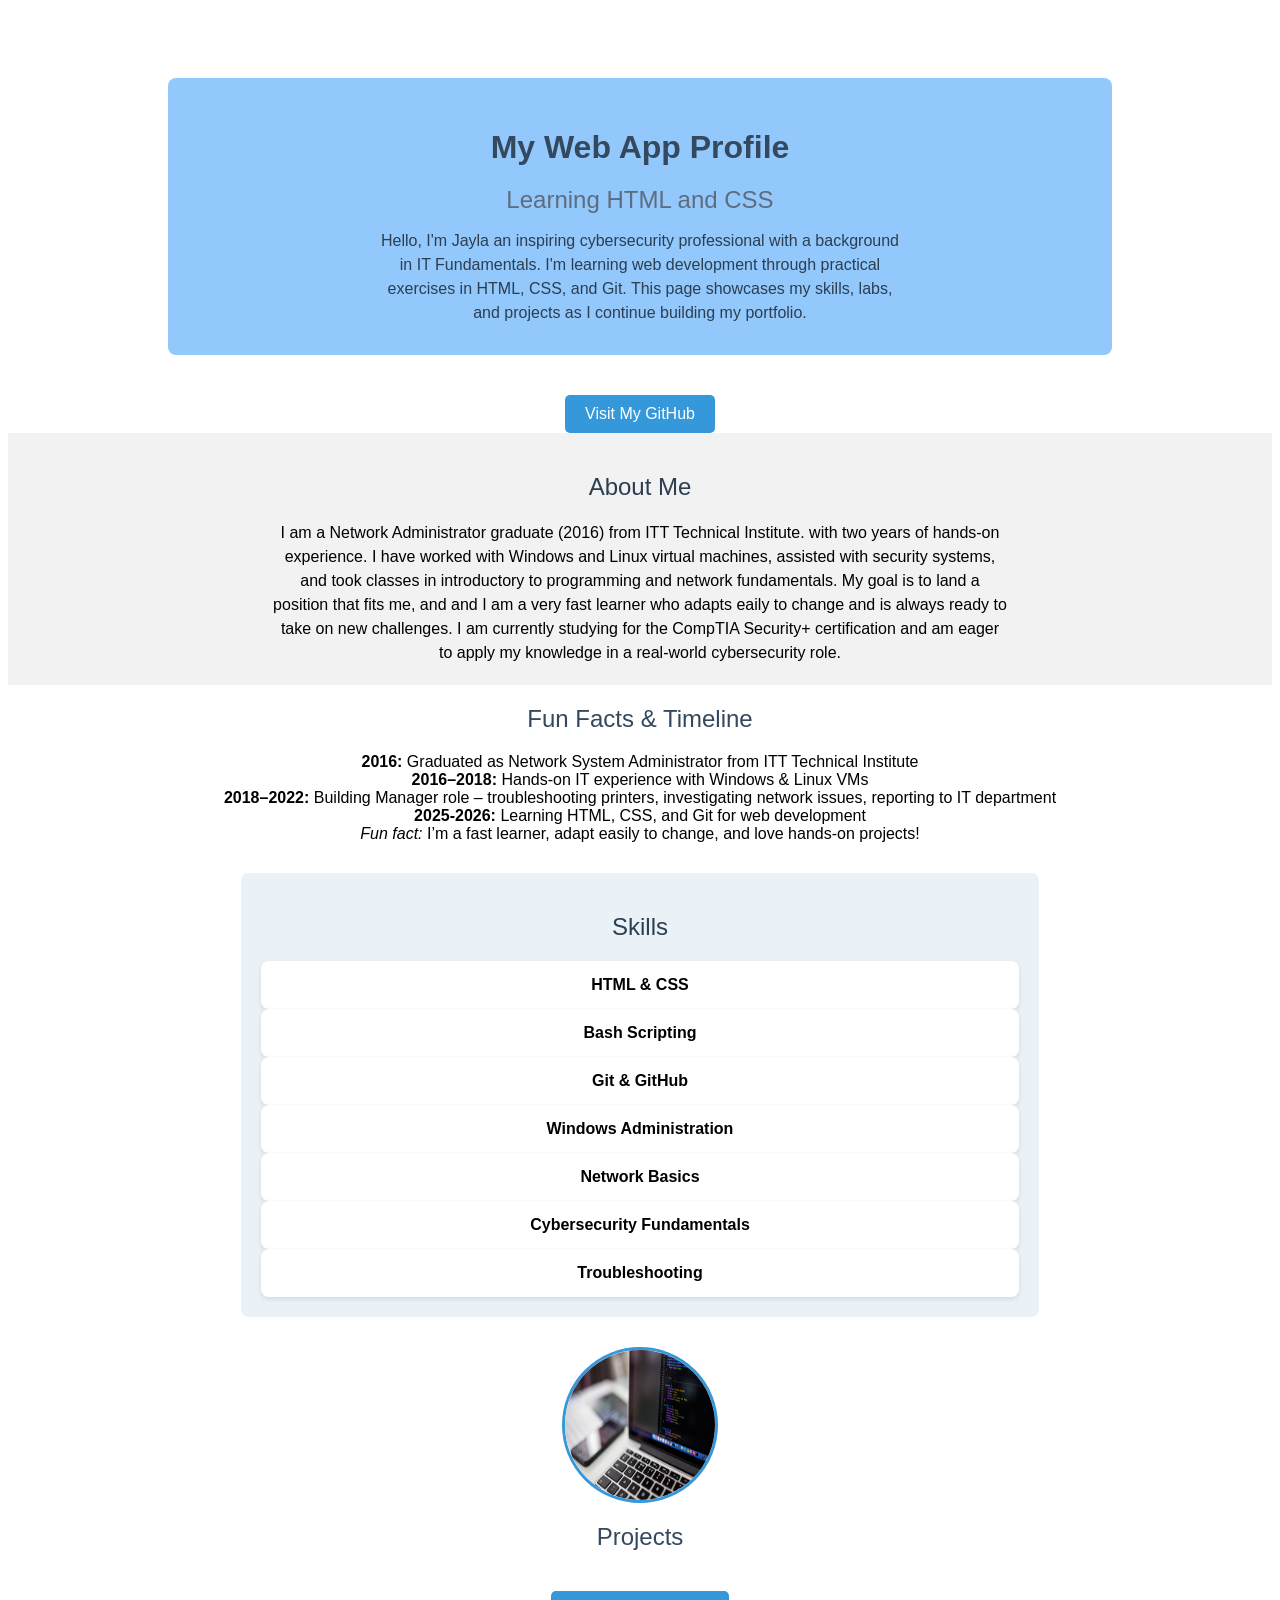
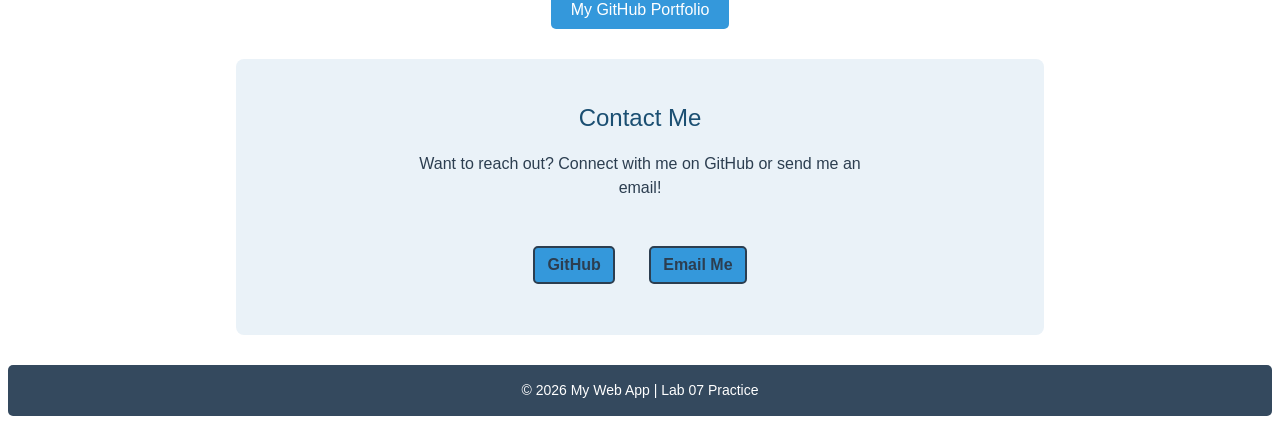
==== index.html @ 16bc6fe0 "Initial commit for Portfolio" ====
<!DOCTYPE html>
<html>
<head>
    <title>Profile Page</title>
    <link rel="stylesheet" href="style.css">
</head>
<body>

<div class="header-section">
    <h1>My Web App Profile</h1>
    <h2>Learning HTML and CSS</h2>
    <p>Hello, I'm Jayla an inspiring cybersecurity professional with a background in IT Fundamentals.
        I'm learning web development through practical exercises in HTML, CSS, and Git.
        This page showcases my skills, labs, and projects as I continue building my portfolio.</p>
    
</div>

    <a href="https://github.com" class="button">Visit My GitHub</a>

    <div class="about">
        <h2>About Me</h2>
        <p>
            I am a Network Administrator graduate (2016) from ITT Technical Institute. with two years of hands-on experience.
            I have worked with Windows and Linux virtual machines, assisted with security systems, and took classes
            in introductory to programming and network fundamentals. My goal is to land a position that fits me, and
            and I am a very fast learner who adapts eaily to change and is always ready to take on new challenges. I am
            currently studying for the CompTIA Security+ certification and am eager to apply my knowledge in a real-world
             cybersecurity role.
        </p>
    </div>

   <div class="fun-fact">
  <h2>Fun Facts & Timeline</h2>
  <ul>
    <li><strong>2016:</strong> Graduated as Network System Administrator from ITT Technical Institute</li>
    <li><strong>2016–2018:</strong> Hands-on IT experience with Windows & Linux VMs</li>
    <li><strong>2018–2022:</strong> Building Manager role – troubleshooting printers, investigating network issues, reporting to IT department</li>
    <li><strong>2025-2026:</strong> Learning HTML, CSS, and Git for web development</li>
    <li><em>Fun fact:</em> I’m a fast learner, adapt easily to change, and love hands-on projects!</li>
  </ul>
</div>

    <div class="skills">
        <h2>Skills</h2>
        <div class="skills-cards"></div>
            <div class="skill-card">HTML & CSS</div>
            <div class="skill-card">Bash Scripting</div>
            <div class="skill-card">Git & GitHub</div>
            <div class="skill-card">Windows Administration</div>
            <div class="skill-card">Network Basics</div>
            <div class="skill-card">Cybersecurity Fundamentals</div>
            <div class="skill-card">Troubleshooting</div>
    </div>

    <div class="profile-image">
        <img src="technology.jpg" alt="Profile Picture">
    </div>


    <div class="projects">
        <div class="project"></div>

        <h2>Projects</h2>
        <ul>
            <li><a href="https://github.com/WockTechJM" target="_blank" class="button">My GitHub Portfolio</a></li>
        </ul>
    </div>
    </section>

    <div class="contact-section">
        <h2>Contact Me</h2>
        <p>Want to reach out? Connect with me on GitHub or send me an email!</p>
        <ul>
            <li><a href="https://github.com/WockTechJM" target="_blank" class="button">GitHub</a></li>
            <li><a href="mailto:jmcgruder8@gmail.com" class="button">Email Me</a></li>
        </ul>
    </div>

<footer class="footer-section">
    <p>&copy; 2026 My Web App | Lab 07 Practice</p>
</footer>

</body>
</html>
---- style.css ----
body {
    font-family: Arial, sans-serif;
    background-color: #f9f9f9
    color: #333;
    text-align: center;
    padding-top: 50px;
}

.header-section {
    background-color: #93c8fc;
    padding: 30px;
    text-align: center;
    border-radius: 8px;
    width: 70%;
    margin: 20px auto;
}

.header-section h1 {
    color: #34495e;
    margin-bottom: 10px;
}

.header-section h2 {
    color: #5d6d7e;
    margin-bottom: 15px;
}

.header-section p {
    font-size: 16px;
    color: #2c3e50;
}

h1 {
    color: #2c3e50;
}
h2 {
    color: #34495e;
    font-weight: normal;
}

p {
    width: 60%;
    margin: 0 auto;
    line-height: 1.5;
   
}

.button {
    display: inline-block;
    background-color: #3498db;
    color: white;
    padding: 10px 20px;
    margin-top: 20px;
    text-decoration: none;
    border-radius: 5px; 

}
.button:hover {
    background-color: #2980b9;
    color: white;
}

ul {
    list-style-type: square; /* circle, disc, square, none */

}

ul {
    padding-left: 0;
    text-align: center
}

.about {
    background-color: #f2f2f2;
    padding: 20px;
    text-align: center;
}

.about h2 {
    color: #2c3e50;
}   

.about p {
    font-size: 16px;
}

.profile-image img {
    width: 150px;
    height: 150px;
    border-radius: 50%;
    display: block;
    margin: 20px auto;
    border: 3px solid #3498db;
}

.button { 
    display: inline-block;
    background-color: #3498db;
    color: white;
    padding: 10px 20px;
    margin-top: 20px;
    text-decoration: none;
    border-radius: 5px; 
}

.button:hover {
    background-color: #2980b9;
    color: white;
}
.skills {background-color: #eaf2f8;
    padding: 20px;
    width: 60%;
    margin: 30px auto;
    border-radius: 8px;
    text-align: center;
}
.skills h2 {
    color: #2c3e50;
}

.skills-cards {
  display: flex;
  flex-wrap: wrap;         /* allows multiple rows if needed */
  justify-content: center; /* center the cards horizontally */
  gap: 15px;               /* space between cards */
  margin-top: 15px;
}

.skill-card {
  background-color: #ffffff;
  padding: 15px 20px;
  border-radius: 8px;
  box-shadow: 0 2px 5px rgba(0,0,0,0.1);
  font-weight: bold;
  min-width: 130px;
  text-align: center;
  transition: transform 0.3s, background-color 0.3s;
}

.skill-card:hover {
  background-color: #3498db; /* light blue hover */
  color: white;
  transform: translateY(-5px);
}

.contact-section {
  background-color: #eaf2f8;
  padding: 25px;
  width: 60%;
  margin: 30px auto;
  border-radius: 8px;
  text-align: center;
}

.contact-section h2 { color: #1b4f72; }

.contact-section p { color: #2c3e50; margin-bottom: 15px; }

.contact-section ul { list-style-type: none; padding-left: 0; }

.contact-section li { display: inline-block; margin: 10px 15px; }

.contact-section a.button {
  text-decoration: none;
  color: #2c3e50;
  font-weight: bold;
  padding: 8px 12px;
  border: 2px solid #2c3e50;
  border-radius: 5px;
  transition: 0.3s;
}

.contact-section a.button:hover {
  background-color: #2c3e50;
  color: white;
}

.footer-section {
    background-color: #34495e;
    color: white;
    text-align: center;
    padding: 15px 0;
    border-radius: 5px;
    margin: 20px auto;
    font-size: 14px;
}
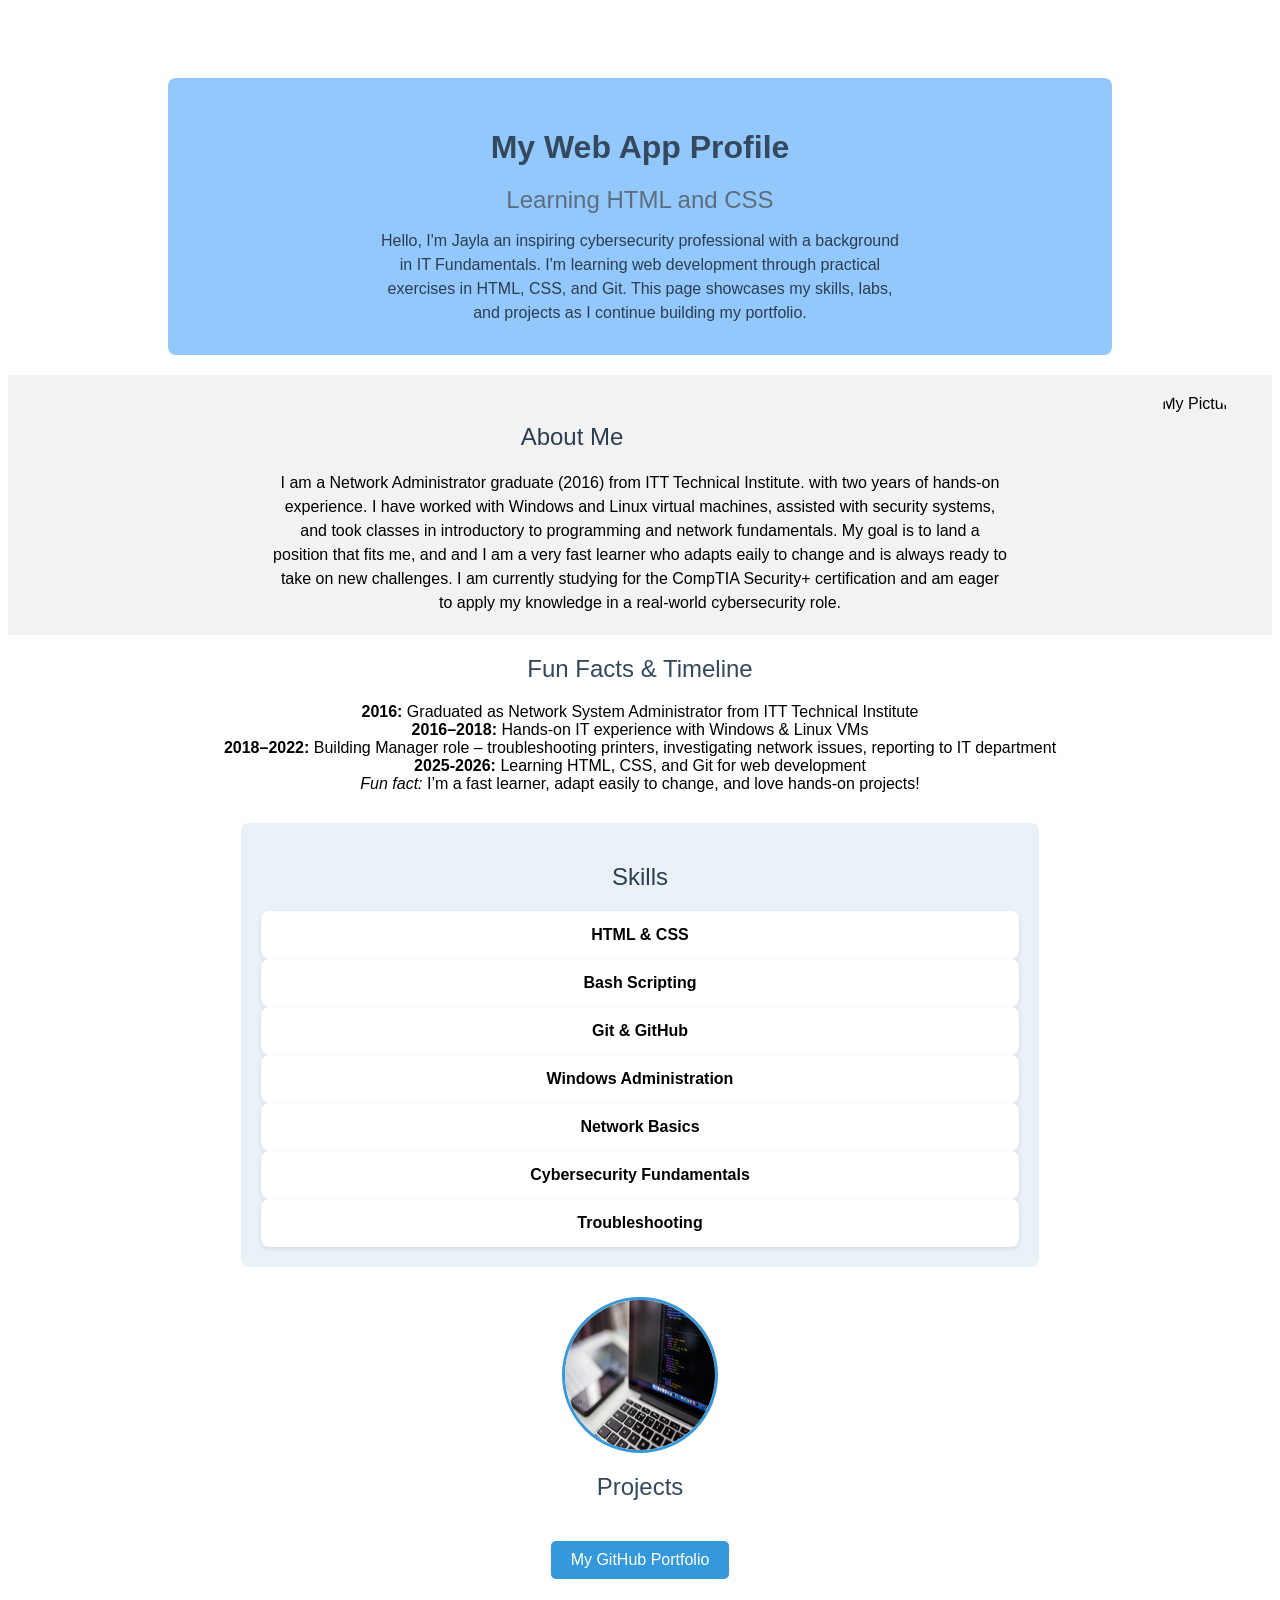
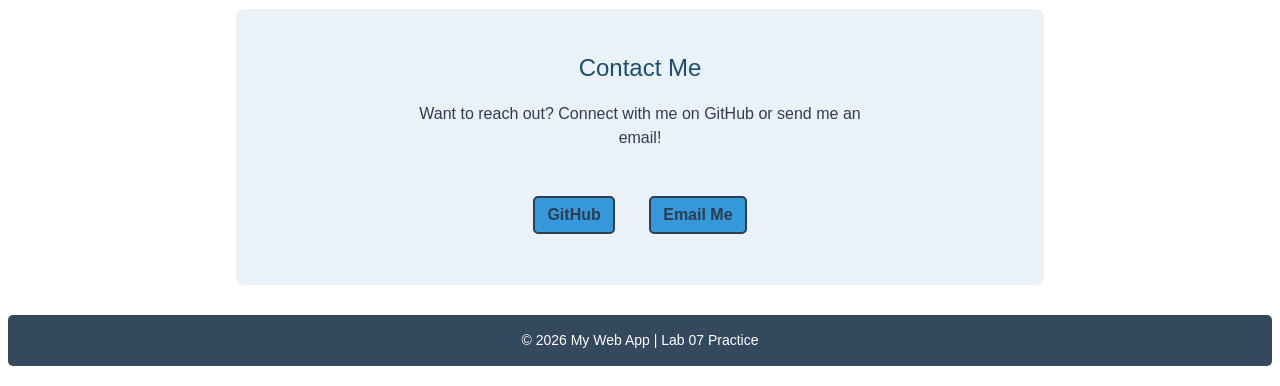
==== commit a7550e10: "Add profile picture" ====
--- a/index.html
+++ b/index.html
@@ -15,10 +15,10 @@
     
 </div>
 
-    <a href="https://github.com" class="button">Visit My GitHub</a>
-
     <div class="about">
-        <h2>About Me</h2>
+        <img src="images/me.PNG" alt="My Picture" id="profilePic">
+    <h2>About Me</h2>
+    
         <p>
             I am a Network Administrator graduate (2016) from ITT Technical Institute. with two years of hands-on experience.
             I have worked with Windows and Linux virtual machines, assisted with security systems, and took classes
--- a/style.css
+++ b/style.css
@@ -77,6 +77,8 @@
 }
 
 .about h2 {
+    margin-left: 0;
+    padding-top: 0.5rem;
     color: #2c3e50;
 }   
 
@@ -84,6 +86,14 @@
     font-size: 16px;
 }
 
+#profilePic {
+    width: 120px;
+    height: 120px;
+    border-radius: 50%;
+    float: right;
+    margin-left: 1rem;
+   object-fit: cover;
+}
 .profile-image img {
     width: 150px;
     height: 150px;
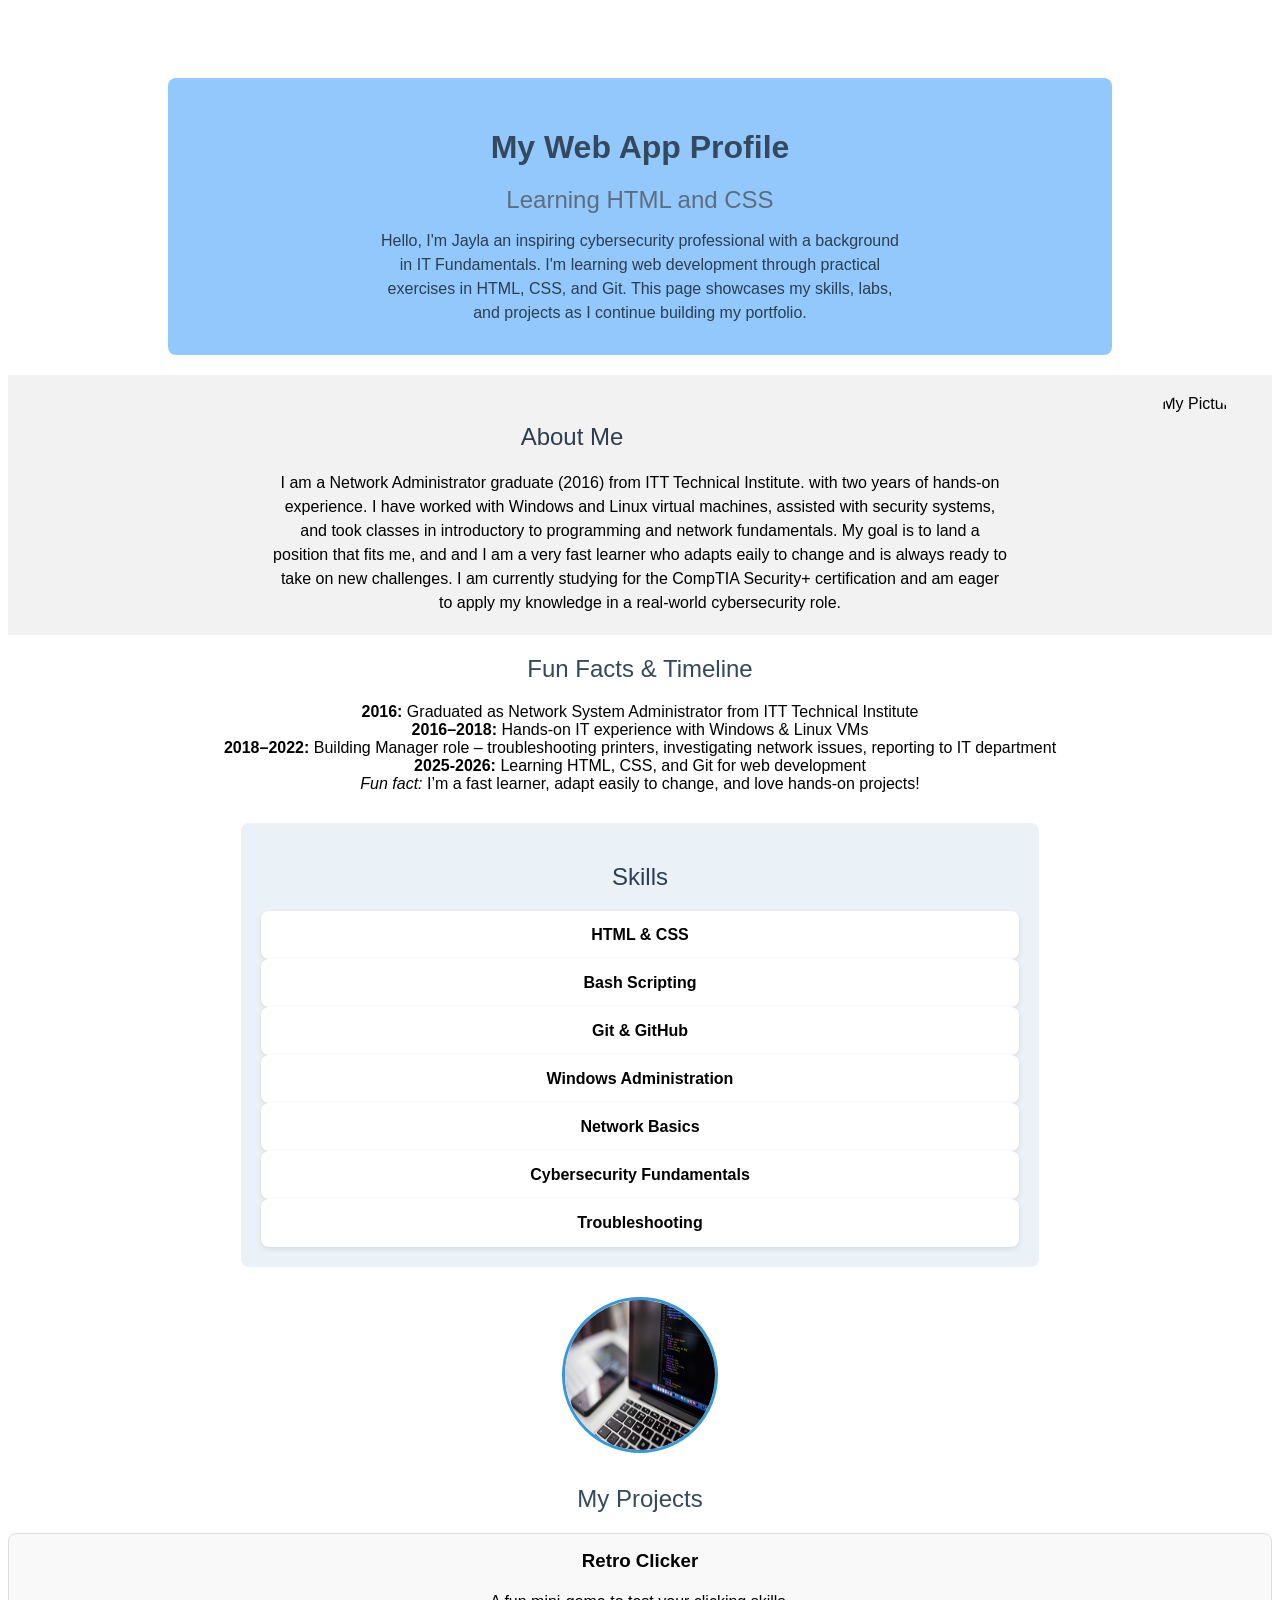
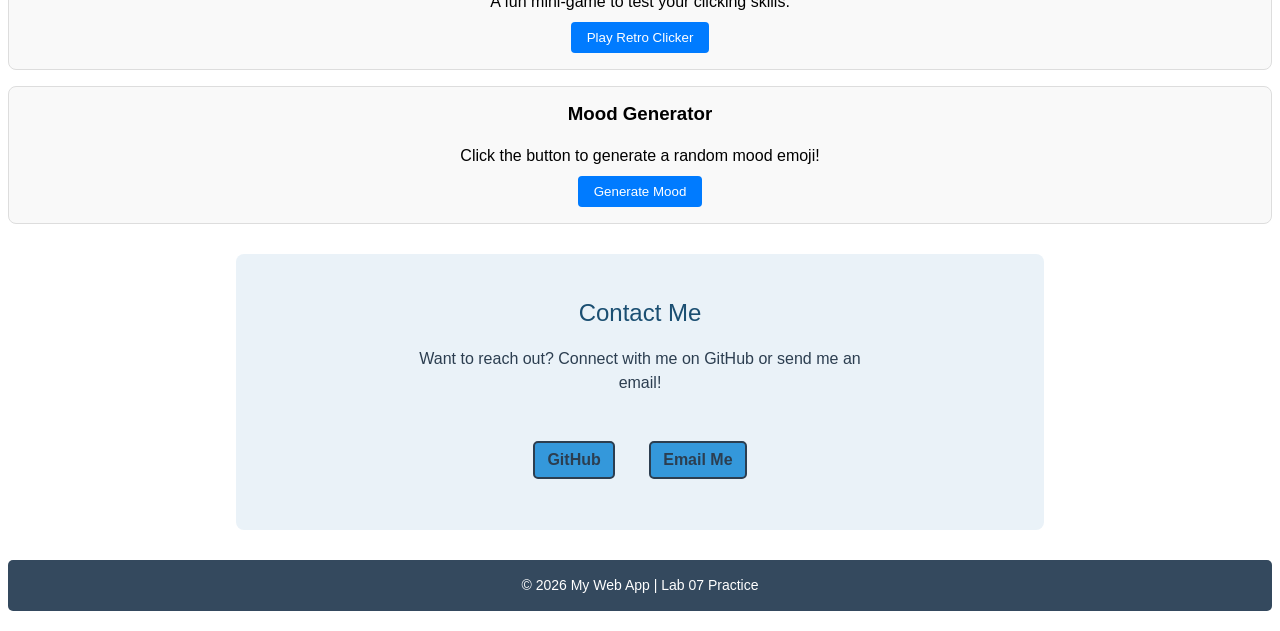
==== commit d1f89a74: "Ad Retro clicker project and update button links" ====
--- a/index.html
+++ b/index.html
@@ -56,15 +56,28 @@
         <img src="technology.jpg" alt="Profile Picture">
     </div>
 
+<!-- Projects Section -->
+<div class="projects">
+  <h2>My Projects</h2>
 
-    <div class="projects">
-        <div class="project"></div>
+  <!-- Retro Clicker Project -->
+  <div class="project-card">
+    <h3>Retro Clicker</h3>
+    <p>A fun mini-game to test your clicking skills.</p>
+    <a href="Retro-Clicker/index.html" target="_blank">
+      <button>Play Retro Clicker</button>
+    </a>
+  </div>
 
-        <h2>Projects</h2>
-        <ul>
-            <li><a href="https://github.com/WockTechJM" target="_blank" class="button">My GitHub Portfolio</a></li>
-        </ul>
-    </div>
+  <!-- Mood Generator Project -->
+  <div class="project-card">
+    <h3>Mood Generator</h3>
+    <p>Click the button to generate a random mood emoji!</p>
+    <button id="moodBtn">Generate Mood</button>
+    <p id="moodDisplay"></p>
+  </div>
+</div>
+    
     </section>
 
     <div class="contact-section">
@@ -79,6 +92,6 @@
 <footer class="footer-section">
     <p>&copy; 2026 My Web App | Lab 07 Practice</p>
 </footer>
-
+<script src="script.js"></script>
 </body>
 </html>
--- a/style.css
+++ b/style.css
@@ -153,6 +153,37 @@
   transform: translateY(-5px);
 }
 
+/* Projects Section */
+.projects {
+  margin-top: 2rem;
+}
+
+.project-card {
+  border: 1px solid #ddd;
+  padding: 1rem;
+  margin-bottom: 1rem;
+  border-radius: 8px;
+  background-color: #f9f9f9;
+}
+
+.project-card h3 {
+  margin-top: 0;
+}
+
+button {
+  padding: 0.5rem 1rem;
+  cursor: pointer;
+  background-color: #007bff;
+  color: white;
+  border: none;
+  border-radius: 4px;
+  margin-top: 0.5rem;
+}
+
+button:hover {
+  background-color: #0056b3;
+}
+
 .contact-section {
   background-color: #eaf2f8;
   padding: 25px;
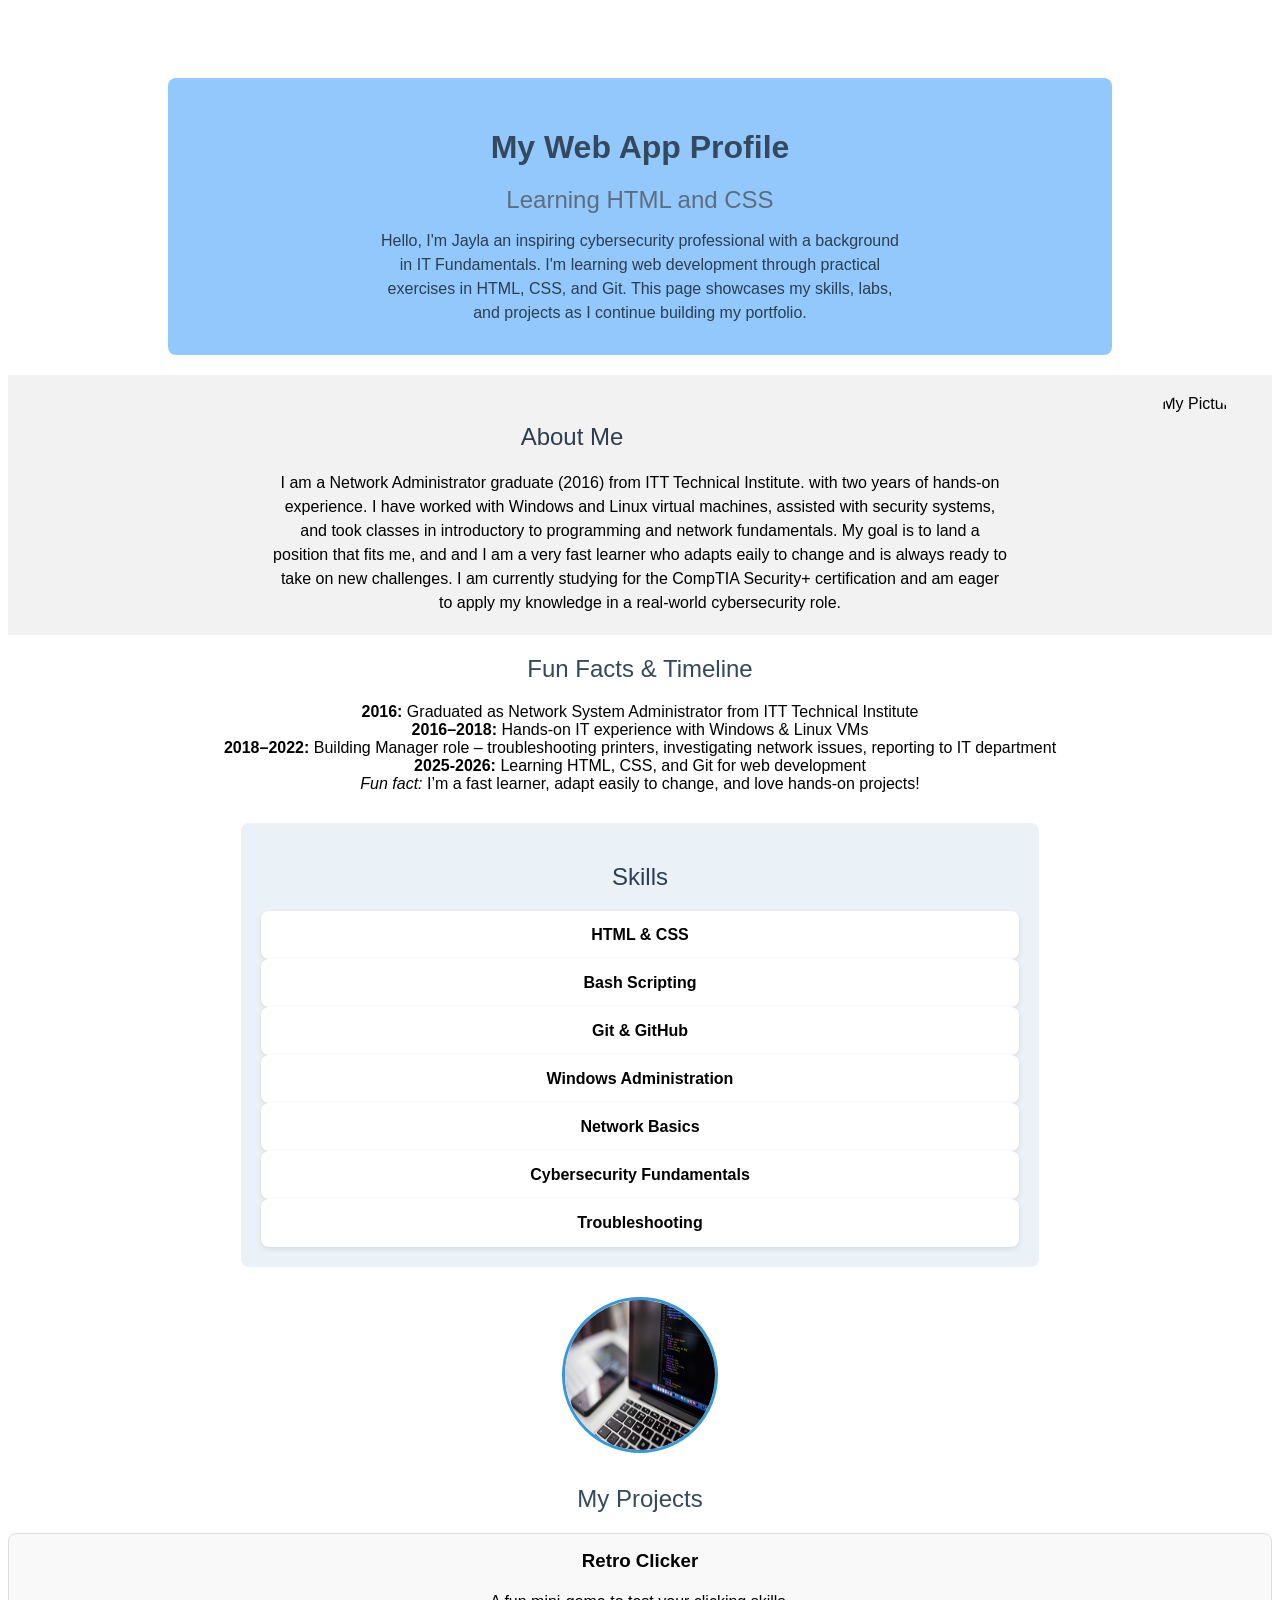
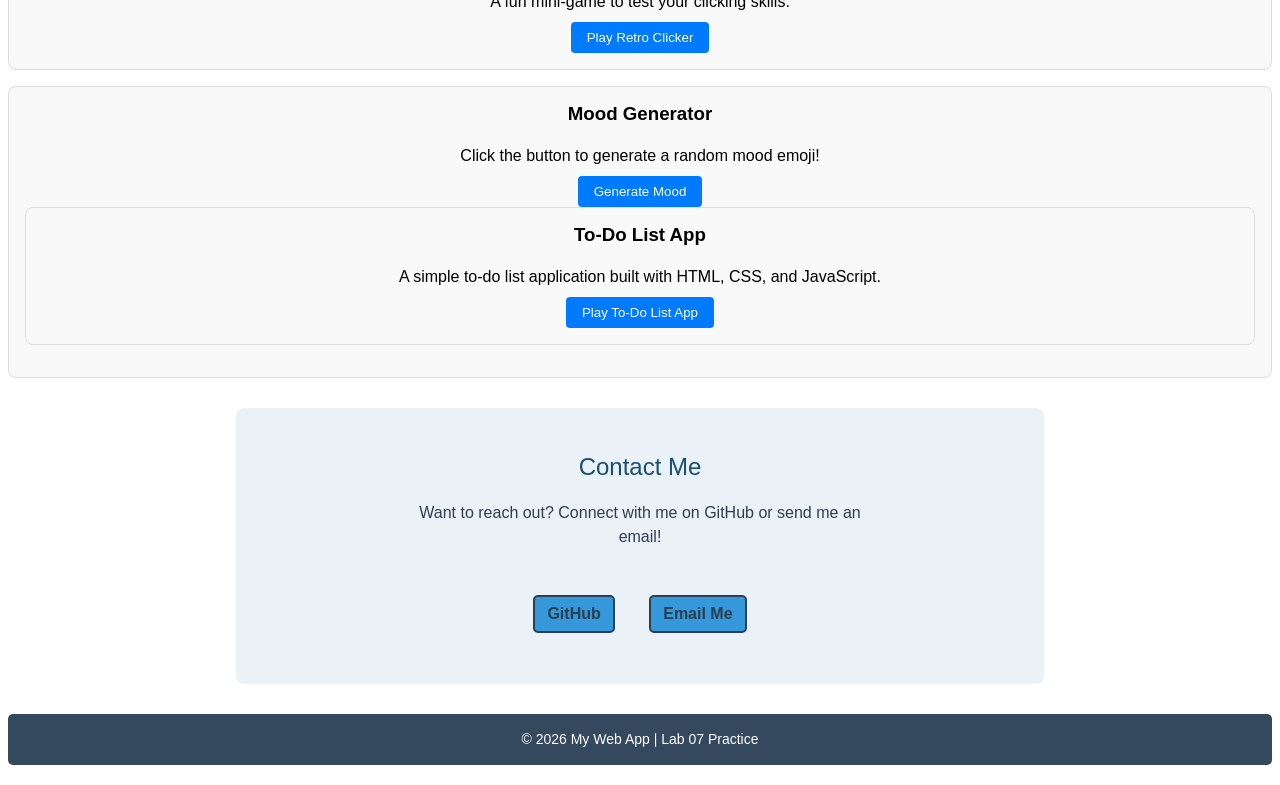
==== commit 495cf3c8: "update index.html" ====
--- a/index.html
+++ b/index.html
@@ -75,6 +75,13 @@
     <p>Click the button to generate a random mood emoji!</p>
     <button id="moodBtn">Generate Mood</button>
     <p id="moodDisplay"></p>
+
+    <div class="project-card">
+    <h3>To-Do List App</h3>
+    <p>A simple to-do list application built with HTML, CSS, and JavaScript.</p>
+    <a href="Todo-App/index.html" target="_blank">
+        <button>Play To-Do List App</button>
+    </a>
   </div>
 </div>
     
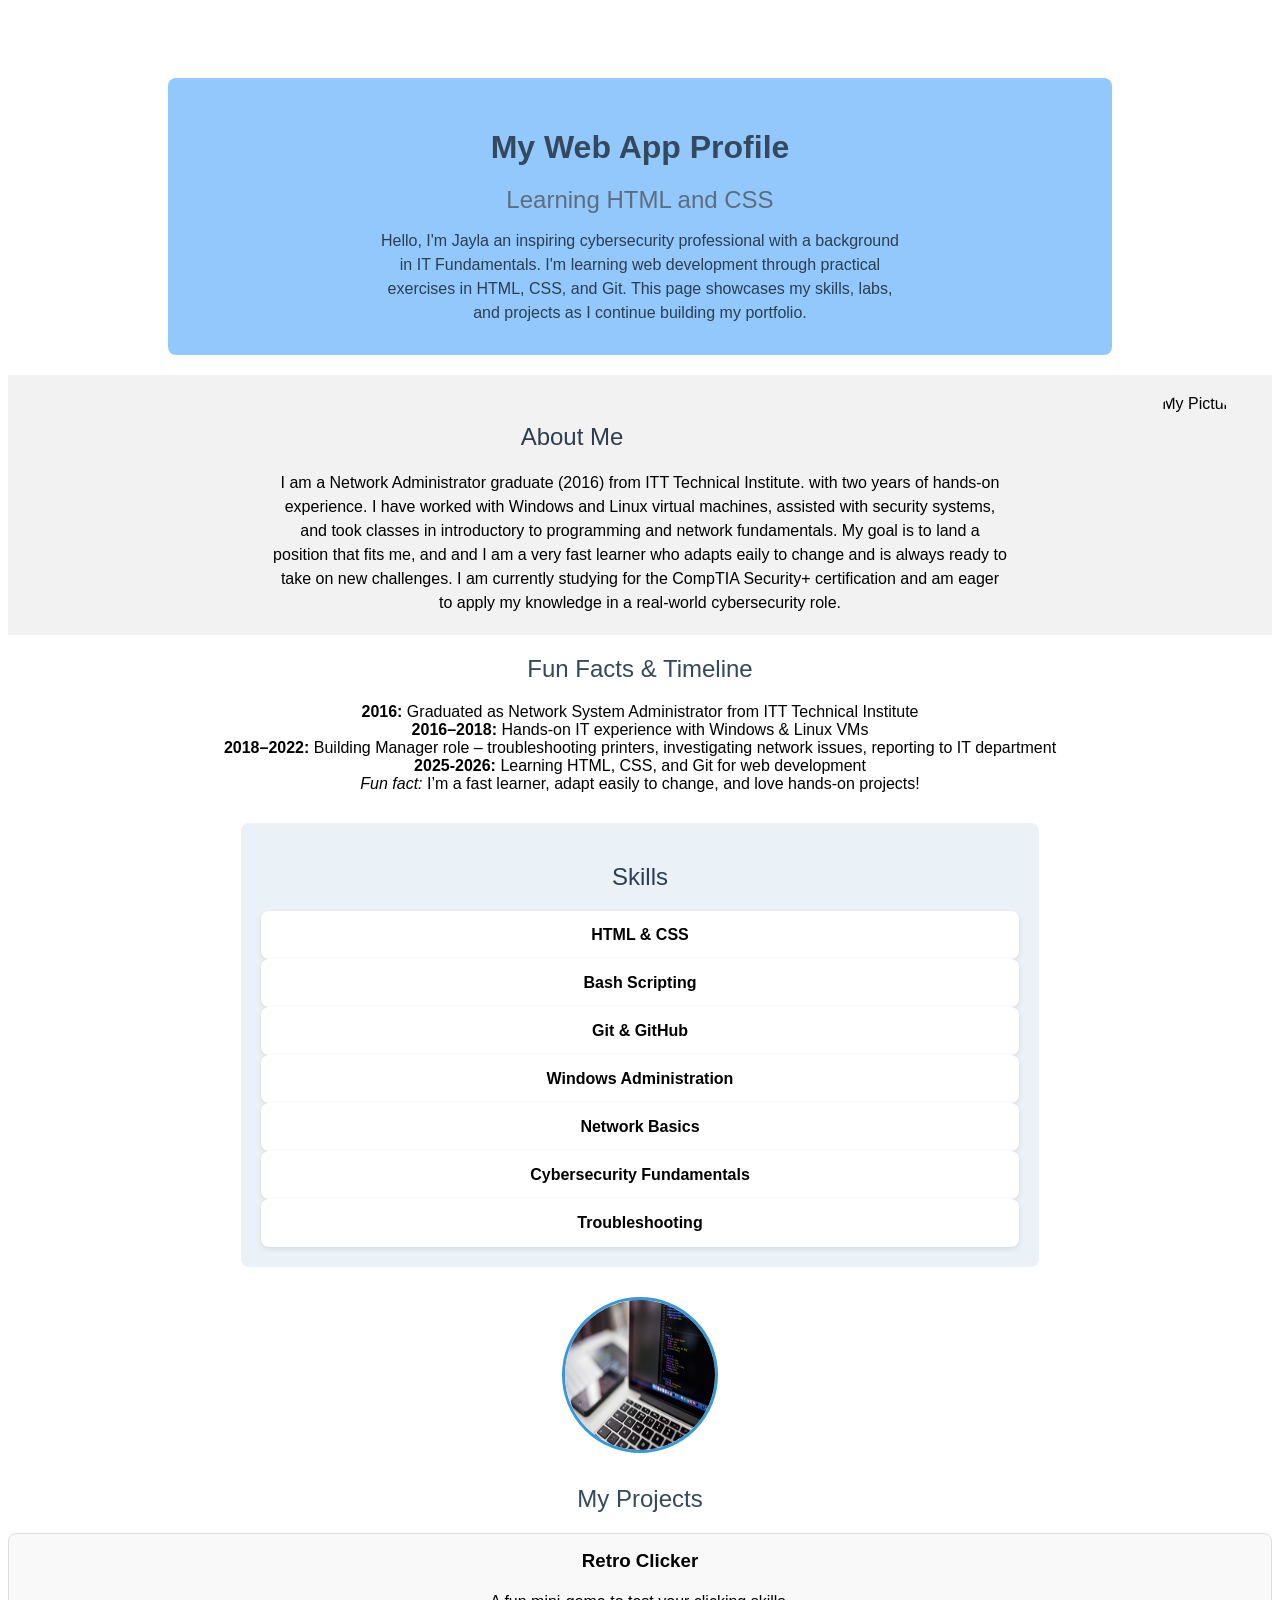
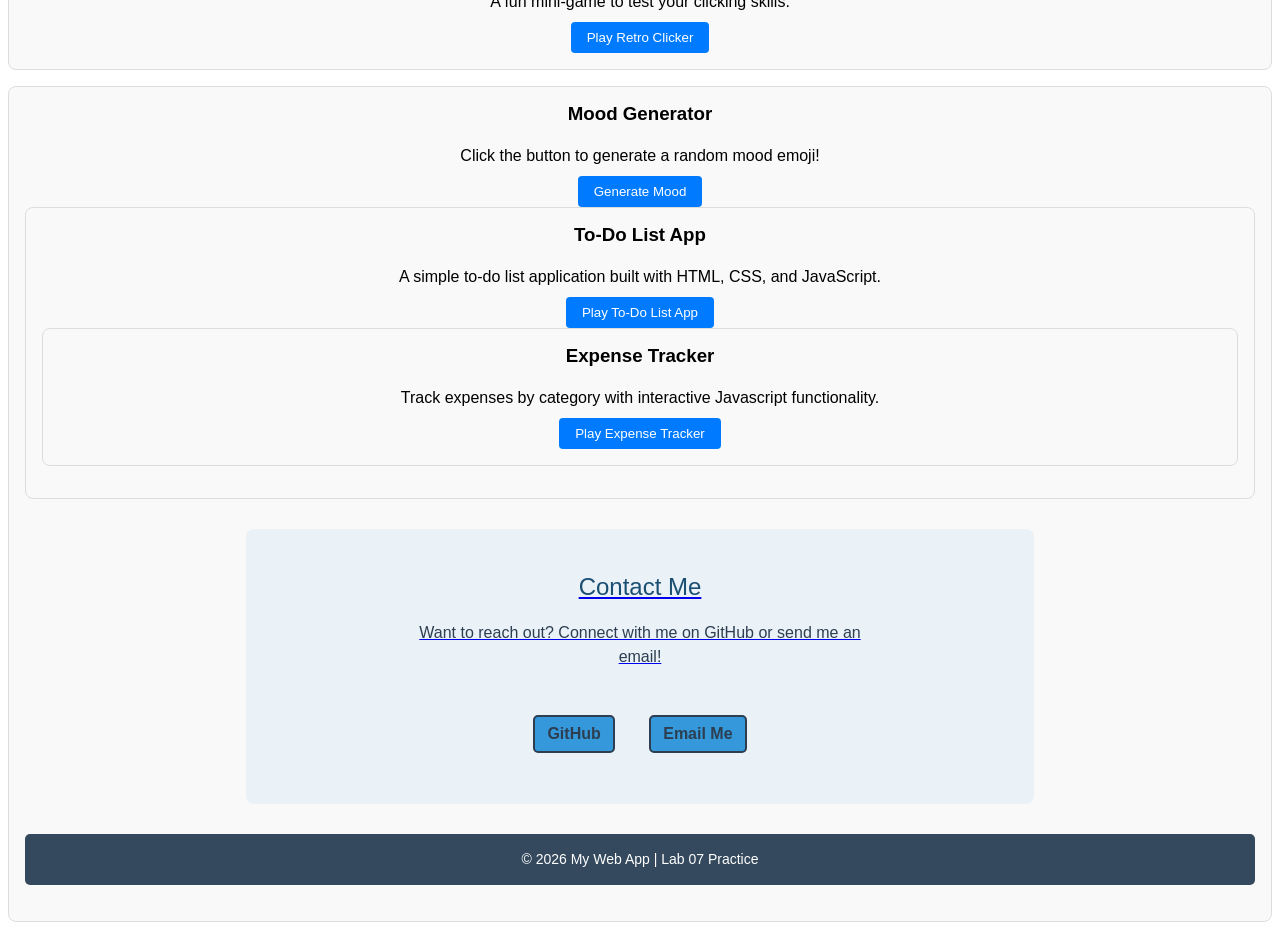
==== commit f760074f: "add expense tracker" ====
--- a/index.html
+++ b/index.html
@@ -82,6 +82,13 @@
     <a href="Todo-App/index.html" target="_blank">
         <button>Play To-Do List App</button>
     </a>
+
+    <div class="project-card">
+    <h3>Expense Tracker</h3>
+    <p>Track expenses by category with interactive Javascript functionality.</p>
+    <a href="Expense-Tracker/index.html" target="_blank">
+        <button>Play Expense Tracker</button>
+        
   </div>
 </div>
     
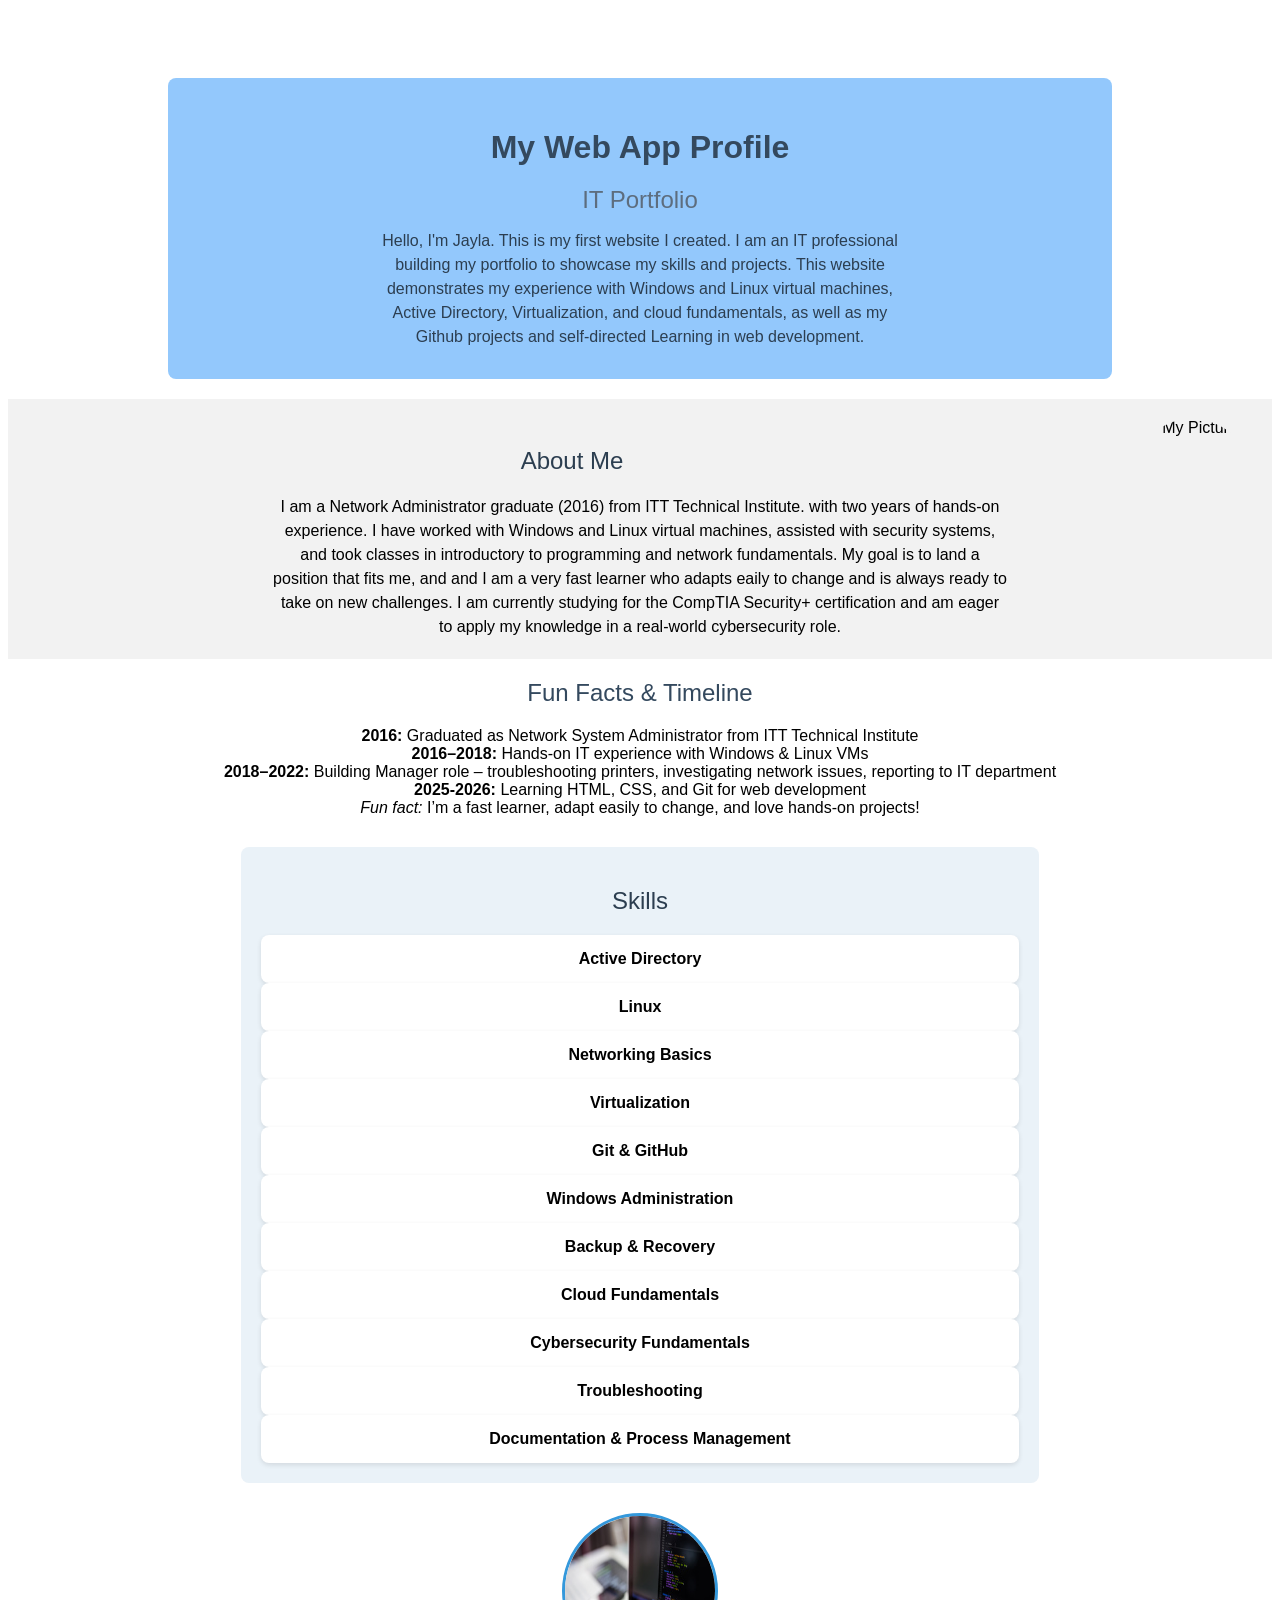
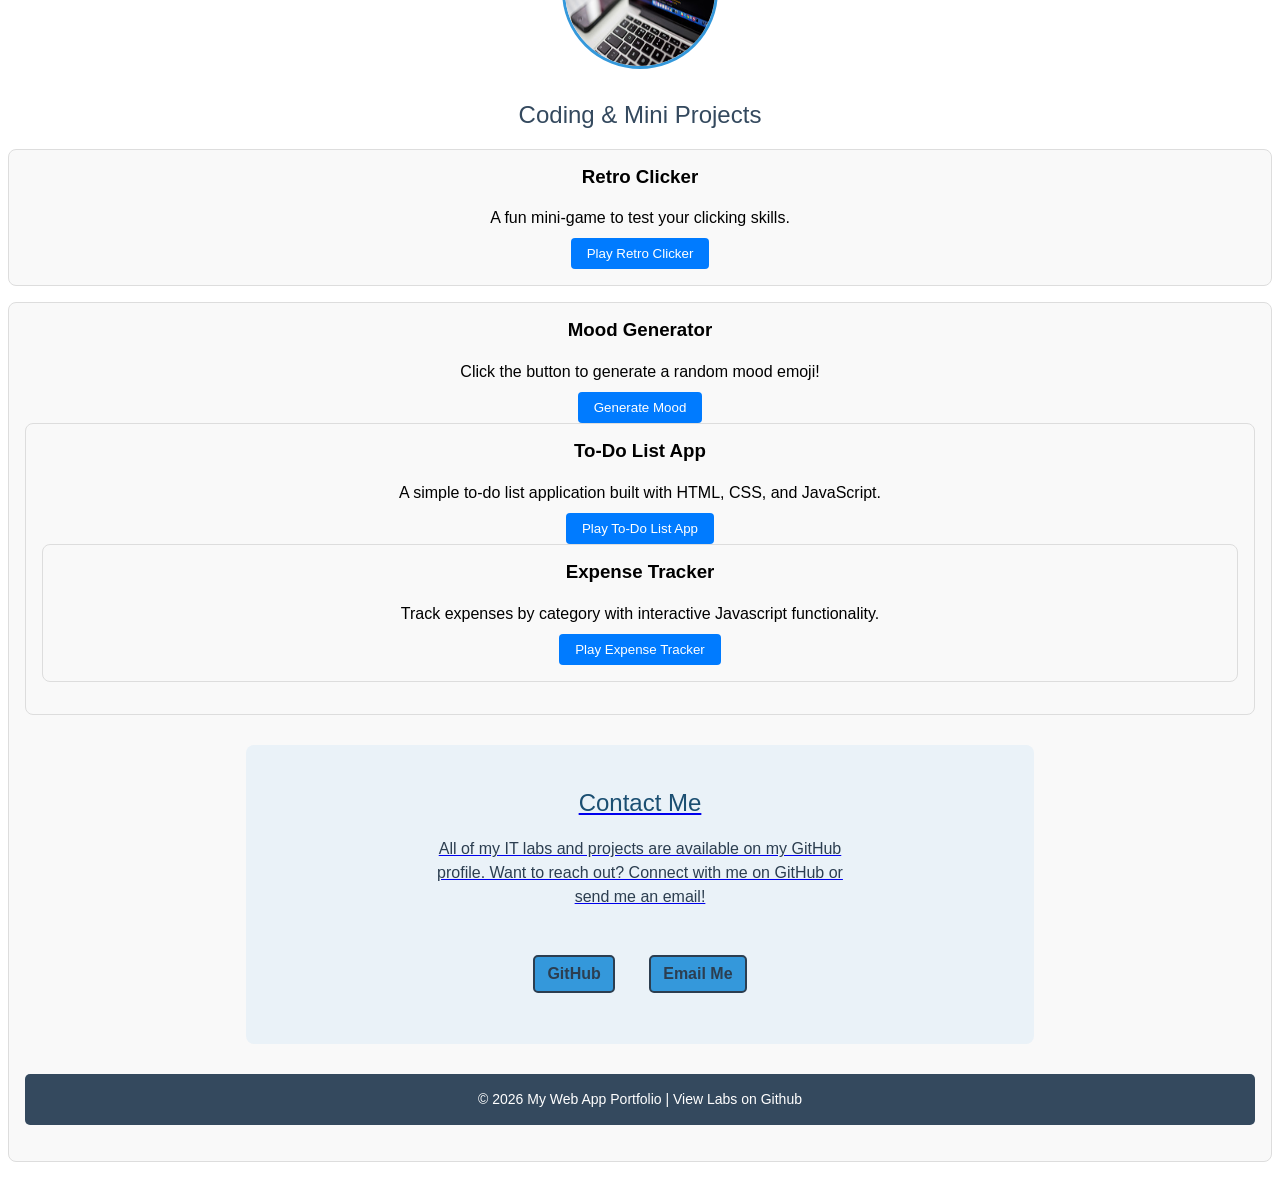
==== commit 8e3b6812: "Updating Mini website Portfolio to Real time Skills" ====
--- a/index.html
+++ b/index.html
@@ -8,10 +8,13 @@
 
 <div class="header-section">
     <h1>My Web App Profile</h1>
-    <h2>Learning HTML and CSS</h2>
-    <p>Hello, I'm Jayla an inspiring cybersecurity professional with a background in IT Fundamentals.
-        I'm learning web development through practical exercises in HTML, CSS, and Git.
-        This page showcases my skills, labs, and projects as I continue building my portfolio.</p>
+    <h2>IT Portfolio</h2>
+    <p>
+        Hello, I'm Jayla. This is my first website I created. I am an IT professional building my
+        portfolio to showcase my skills and projects. This website demonstrates my experience
+        with Windows and Linux virtual machines, Active Directory, Virtualization, and cloud fundamentals,
+        as well as my Github projects and self-directed Learning in web development.
+        </p>
     
 </div>
 
@@ -43,13 +46,17 @@
     <div class="skills">
         <h2>Skills</h2>
         <div class="skills-cards"></div>
-            <div class="skill-card">HTML & CSS</div>
-            <div class="skill-card">Bash Scripting</div>
+            <div class="skill-card">Active Directory</div>
+            <div class="skill-card">Linux</div>
+            <div class="skill-card">Networking Basics</div>
+            <div class="skill-card">Virtualization</div>
             <div class="skill-card">Git & GitHub</div>
             <div class="skill-card">Windows Administration</div>
-            <div class="skill-card">Network Basics</div>
+            <div class="skill-card">Backup & Recovery</div>
+            <div class="skill-card">Cloud Fundamentals</div>
             <div class="skill-card">Cybersecurity Fundamentals</div>
             <div class="skill-card">Troubleshooting</div>
+            <div class="skill-card">Documentation & Process Management</div>
     </div>
 
     <div class="profile-image">
@@ -58,7 +65,7 @@
 
 <!-- Projects Section -->
 <div class="projects">
-  <h2>My Projects</h2>
+  <h2>Coding & Mini Projects</h2>
 
   <!-- Retro Clicker Project -->
   <div class="project-card">
@@ -96,7 +103,9 @@
 
     <div class="contact-section">
         <h2>Contact Me</h2>
-        <p>Want to reach out? Connect with me on GitHub or send me an email!</p>
+        <p>
+            All of my IT labs and projects are available on my GitHub profile. 
+            Want to reach out? Connect with me on GitHub or send me an email! </p>
         <ul>
             <li><a href="https://github.com/WockTechJM" target="_blank" class="button">GitHub</a></li>
             <li><a href="mailto:jmcgruder8@gmail.com" class="button">Email Me</a></li>
@@ -104,7 +113,7 @@
     </div>
 
 <footer class="footer-section">
-    <p>&copy; 2026 My Web App | Lab 07 Practice</p>
+    <p>&copy; 2026 My Web App Portfolio | View Labs on Github </p>
 </footer>
 <script src="script.js"></script>
 </body>
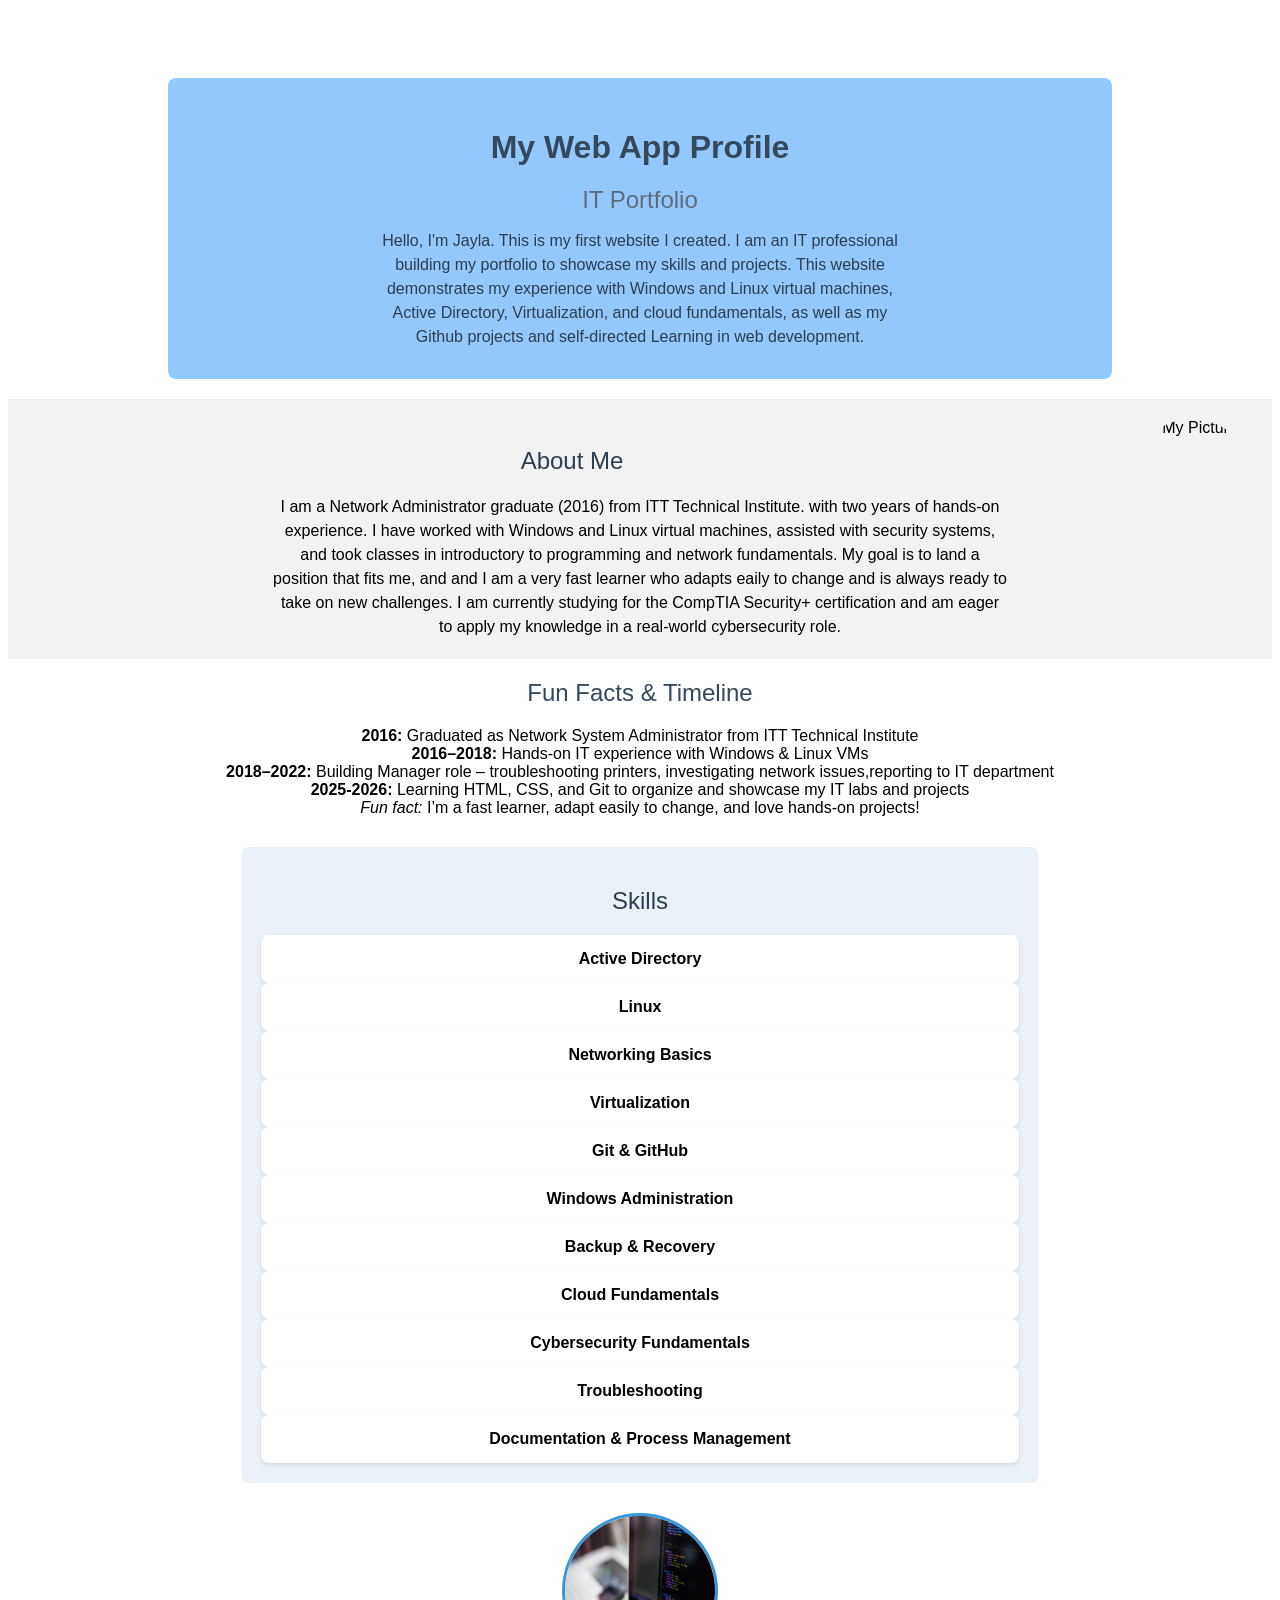
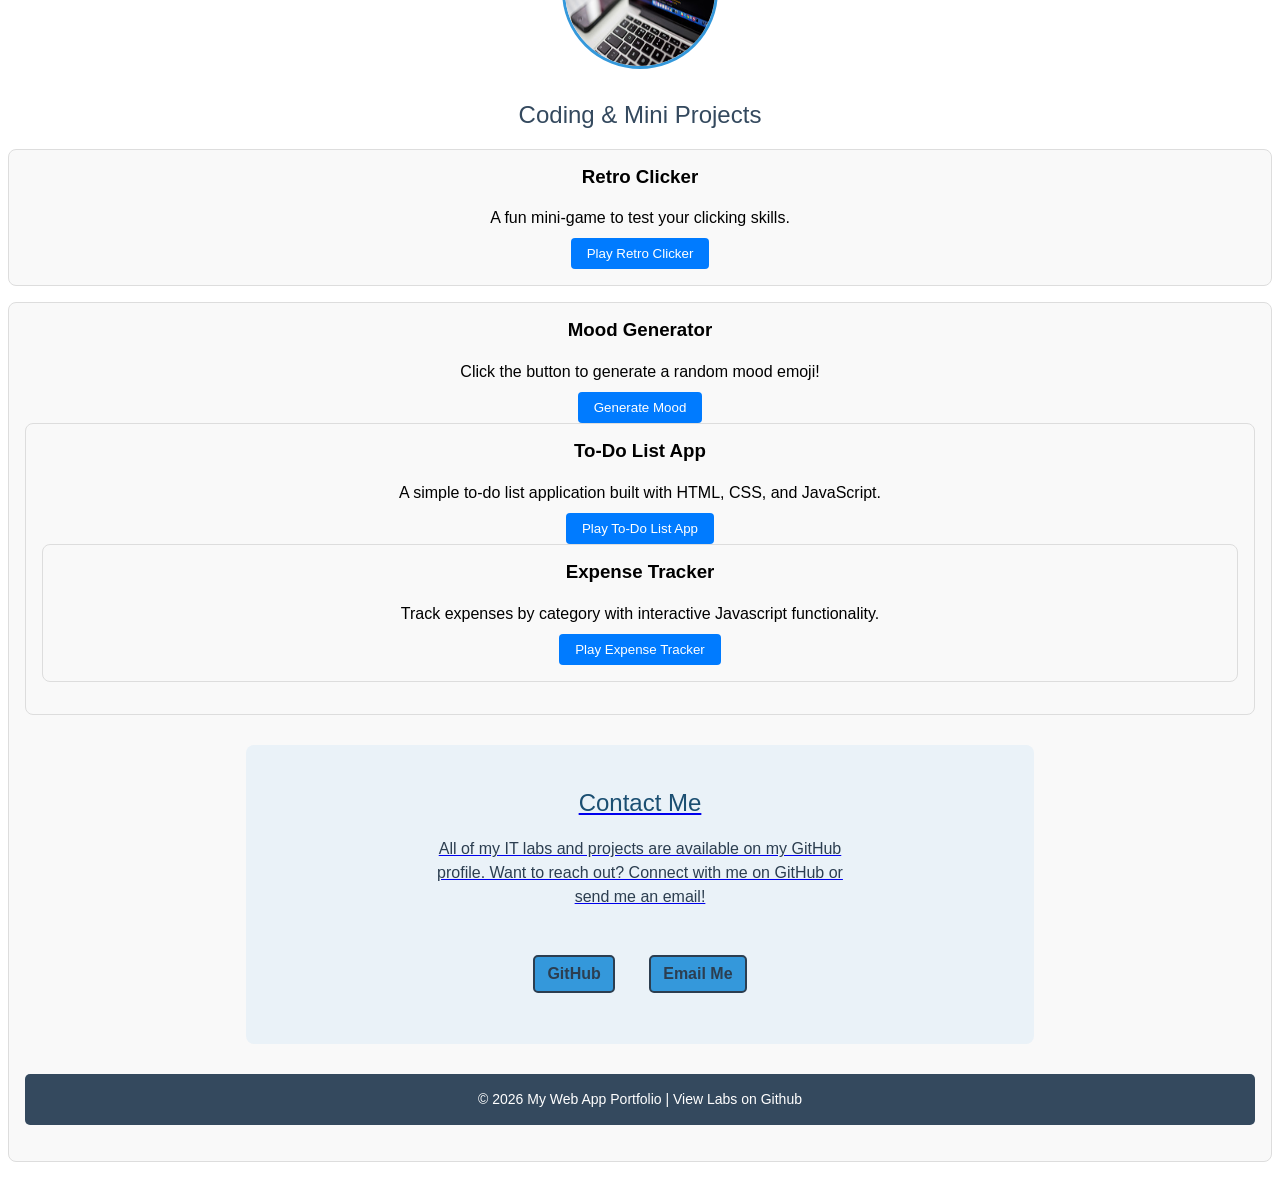
==== commit 56d0310e: "Updating Mini website Portfolio to Real time Skills" ====
--- a/index.html
+++ b/index.html
@@ -37,8 +37,8 @@
   <ul>
     <li><strong>2016:</strong> Graduated as Network System Administrator from ITT Technical Institute</li>
     <li><strong>2016–2018:</strong> Hands-on IT experience with Windows & Linux VMs</li>
-    <li><strong>2018–2022:</strong> Building Manager role – troubleshooting printers, investigating network issues, reporting to IT department</li>
-    <li><strong>2025-2026:</strong> Learning HTML, CSS, and Git for web development</li>
+    <li><strong>2018–2022:</strong> Building Manager role – troubleshooting printers, investigating network issues,reporting to IT department</li>
+    <li><strong>2025-2026:</strong> Learning HTML, CSS, and Git to organize and showcase my IT labs and projects</li>
     <li><em>Fun fact:</em> I’m a fast learner, adapt easily to change, and love hands-on projects!</li>
   </ul>
 </div>
